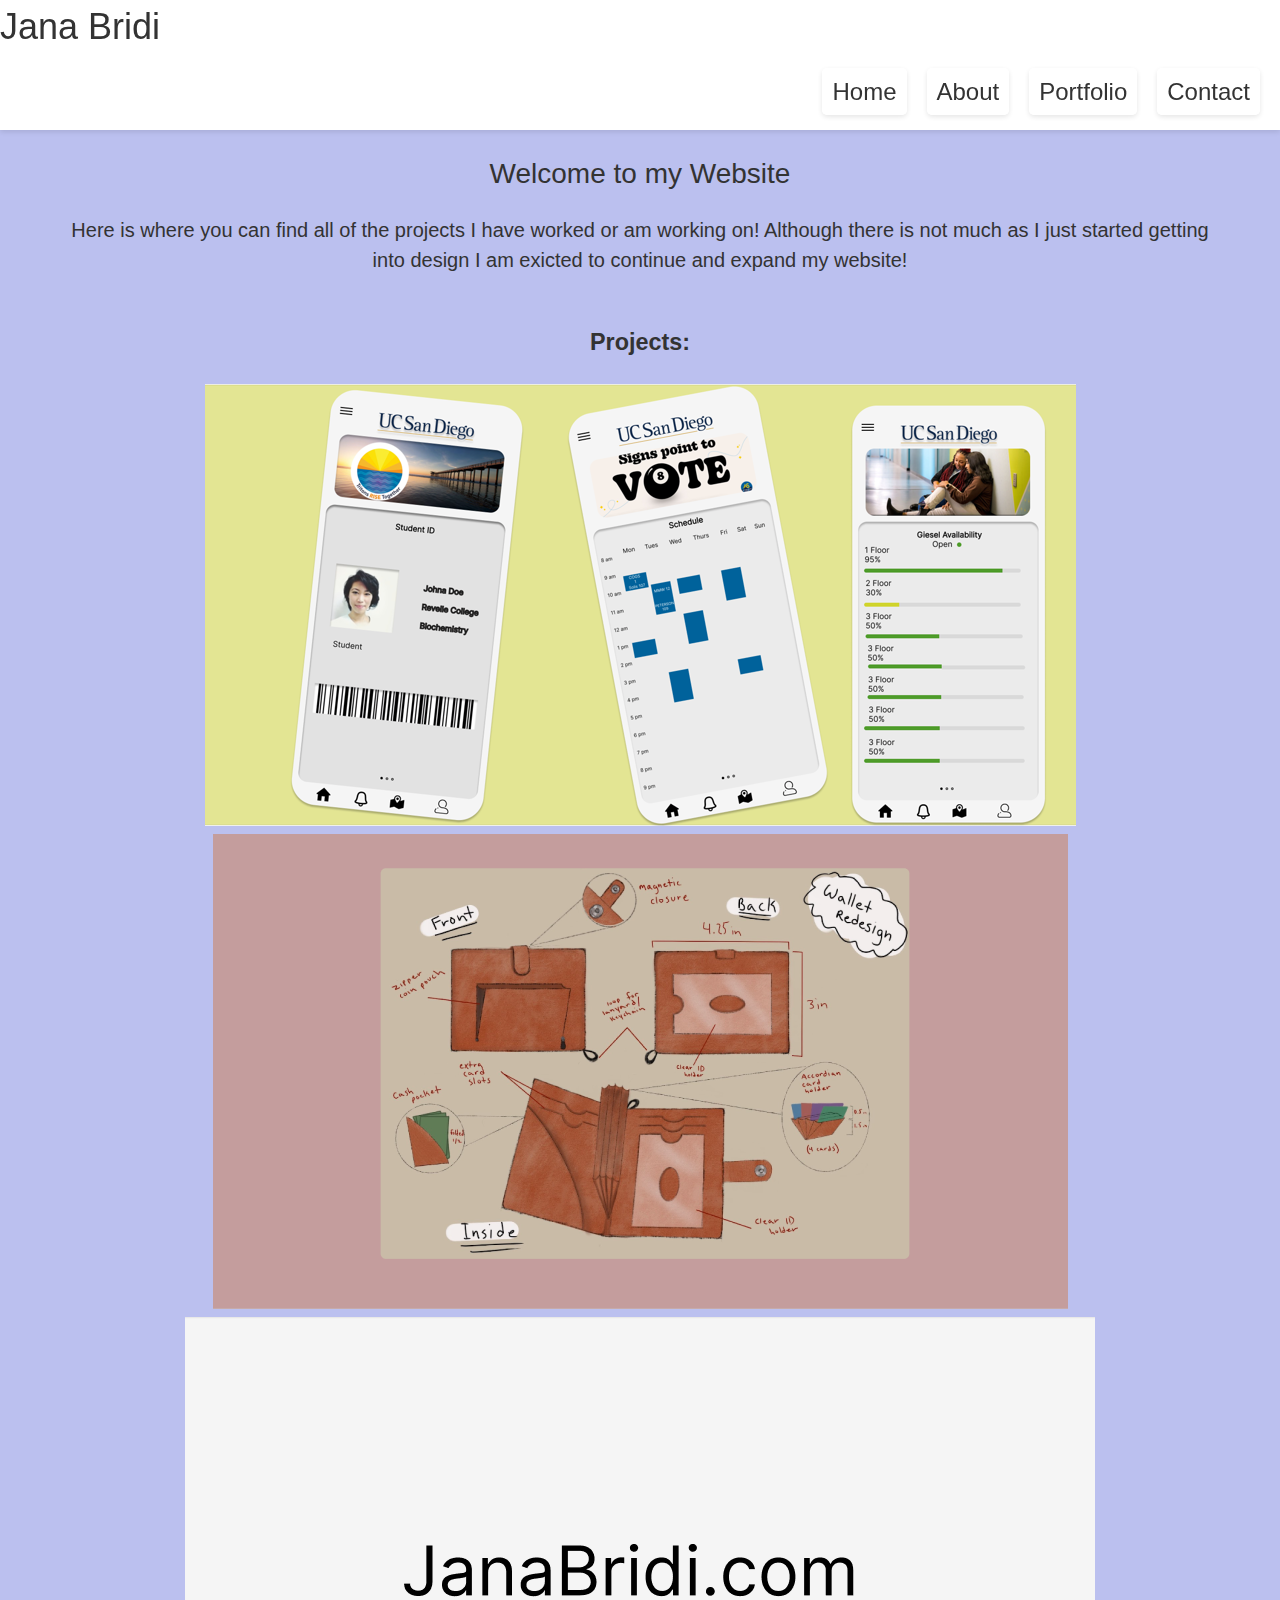
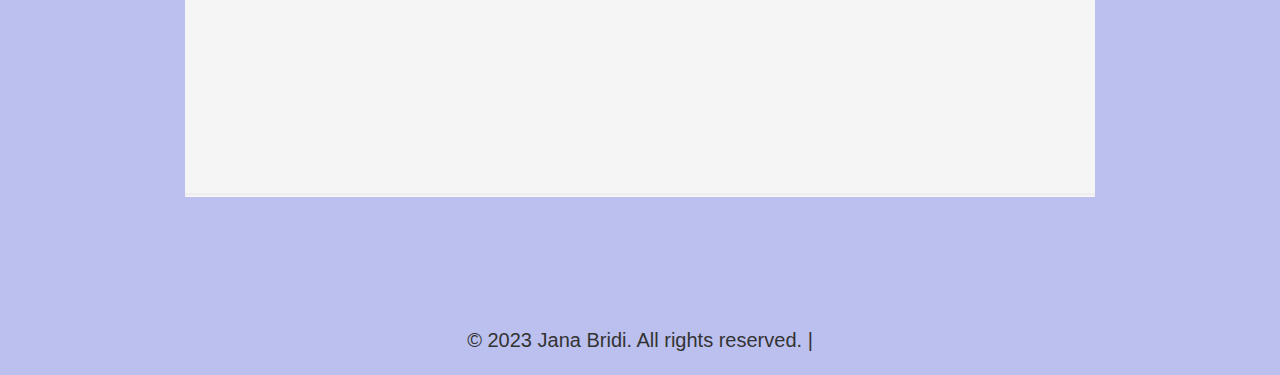
==== index.html @ 3e626bbe "Add files via upload" ====
<!DOCTYPE html>
<html>
<head>
	<title>Jana Bridi - UX Portfolio</title>
	<meta charset="utf-8">
	<meta name="viewport" content="width=device-width, initial-scale=1">
	<link rel="stylesheet" type="text/css" href="style.css">
</head>
<body>
	<header>
		<div class="logo">
			<h1>Jana Bridi</h1>
		</div>
		<nav>
			<ul>
				<li><a href="index.html">Home</a></li>
				<li><a href="about.html">About</a></li>
				<li><a href="project1.html">Portfolio</a></li>
				<li><a href="contact.html">Contact</a></li>
			</ul>
		</nav>
	</header>
	<main>
		<section class="hero">
			<h2>Welcome to my Website</h2>
			<p>Here is where you can find all of the projects I have worked or am working on!
                Although there is not much as I just started getting into design I am exicted to continue and expand my website!
            </p>
		</section>
		<section class="portfolio">
			<h3>Projects:</h3>
			<div class="buttons">
				<a href="project1.html"><img src="image1.png" alt="Portfolio 1"></a>
				<a href="portfolio2.html"><img src="image2.png" alt="Portfolio 2"></a>
				<a href="portfolio3.html"><img src="image3.png" alt="Portfolio 3"></a>
				
			</div>
		</section>
	</main>
	<footer>
		<p>&copy; 2023 Jana Bridi. All rights reserved. | <a href="#footnote"></a></p>
		<div id="footnote">
		</div>
	</footer>
</body>
</html>
---- style.css ----
/* Global styles */
body {
    font-family: 'Helvetica Neue', Helvetica, Arial, sans-serif;
    font-size: 20px;
    line-height: 1.5;
    color: #333;
    background-color: #bbc0ef;
    text-align: center
  }
  
  h1, h2 {
    font-weight: normal;
  }
  
  a {
    color: #333;
    text-decoration: none;
    transition: all 0.3s ease;
  }
  
  a:hover {
    color: #ff6b6b;
  }
  
  /* Header styles */
  header {
    
    background-color: #fff;
    box-shadow: 0px 2px 5px rgba(0, 0, 0, 0.1);
    position: fixed;
    top: 0;
    left: 0;
    right: 0;
    z-index: 999;
    
  }
  
  header h1 {
    font-size: 36px;
    margin: 0 auto;
    text-align: left;
  }
  
  nav {
    margin-right: 20px;
  }
  
  nav ul {
    list-style: none;
    display: flex;
    justify-content: flex-end;
  }
  
  nav li {
    margin-left: 20px;
  }
  
  nav a {
    font-size: 18px;
    padding: 10px;
    border-radius: 5px;
    box-shadow: 0px 2px 5px rgba(0, 0, 0, 0.1);
  }
  
  nav a:hover {
    background-color: #ff6b6b;
    color: #fff;
    box-shadow: 0px 5px 10px rgba(0, 0, 0, 0.2);
  }
  
  /* Main styles */
  main {
    margin-top: 80px;
    padding: 50px;
  }
  
  section {
    margin-bottom: 50px;
  }
  
  h2 {
    font-size: 28px;
    margin-bottom: 20px;
  }
  
  ul {
    list-style: none;
  }
  
  li a {
    font-size: 24px;
    padding: 10px;
    border-radius: 5px;
    background-color: #fff;
    box-shadow: 0px 2px 5px rgba(0, 0, 0, 0.1);
    transition: all 0.3s ease;
  }
  
  li a:hover {
    background-color: #5c68d8;
    color: #fff;
    box-shadow: 0px 5px 10px rgba(0, 0, 0, 0.2);
  }
  
  nav img {
    max-width: 50%;
    height: auto;
    margin-top: 20px;
    margin-bottom: 40px;
    box-shadow: 0px 20000px 5px rgba(0, 0, 0, 0.1);
    width: 200px; /* make the images wider */
    display: block; /* place them on separate lines */
  }
  
  
  button {
    font-size: 18px;
    padding: 10px 20px;
    border: none;
    border-radius: 5px;
    background-color: #ff6b6b;
    color: #fff;
    cursor: pointer;
    transition: all 0.3s ease;
  }
  
  button:hover {
    background-color: #f04
  }
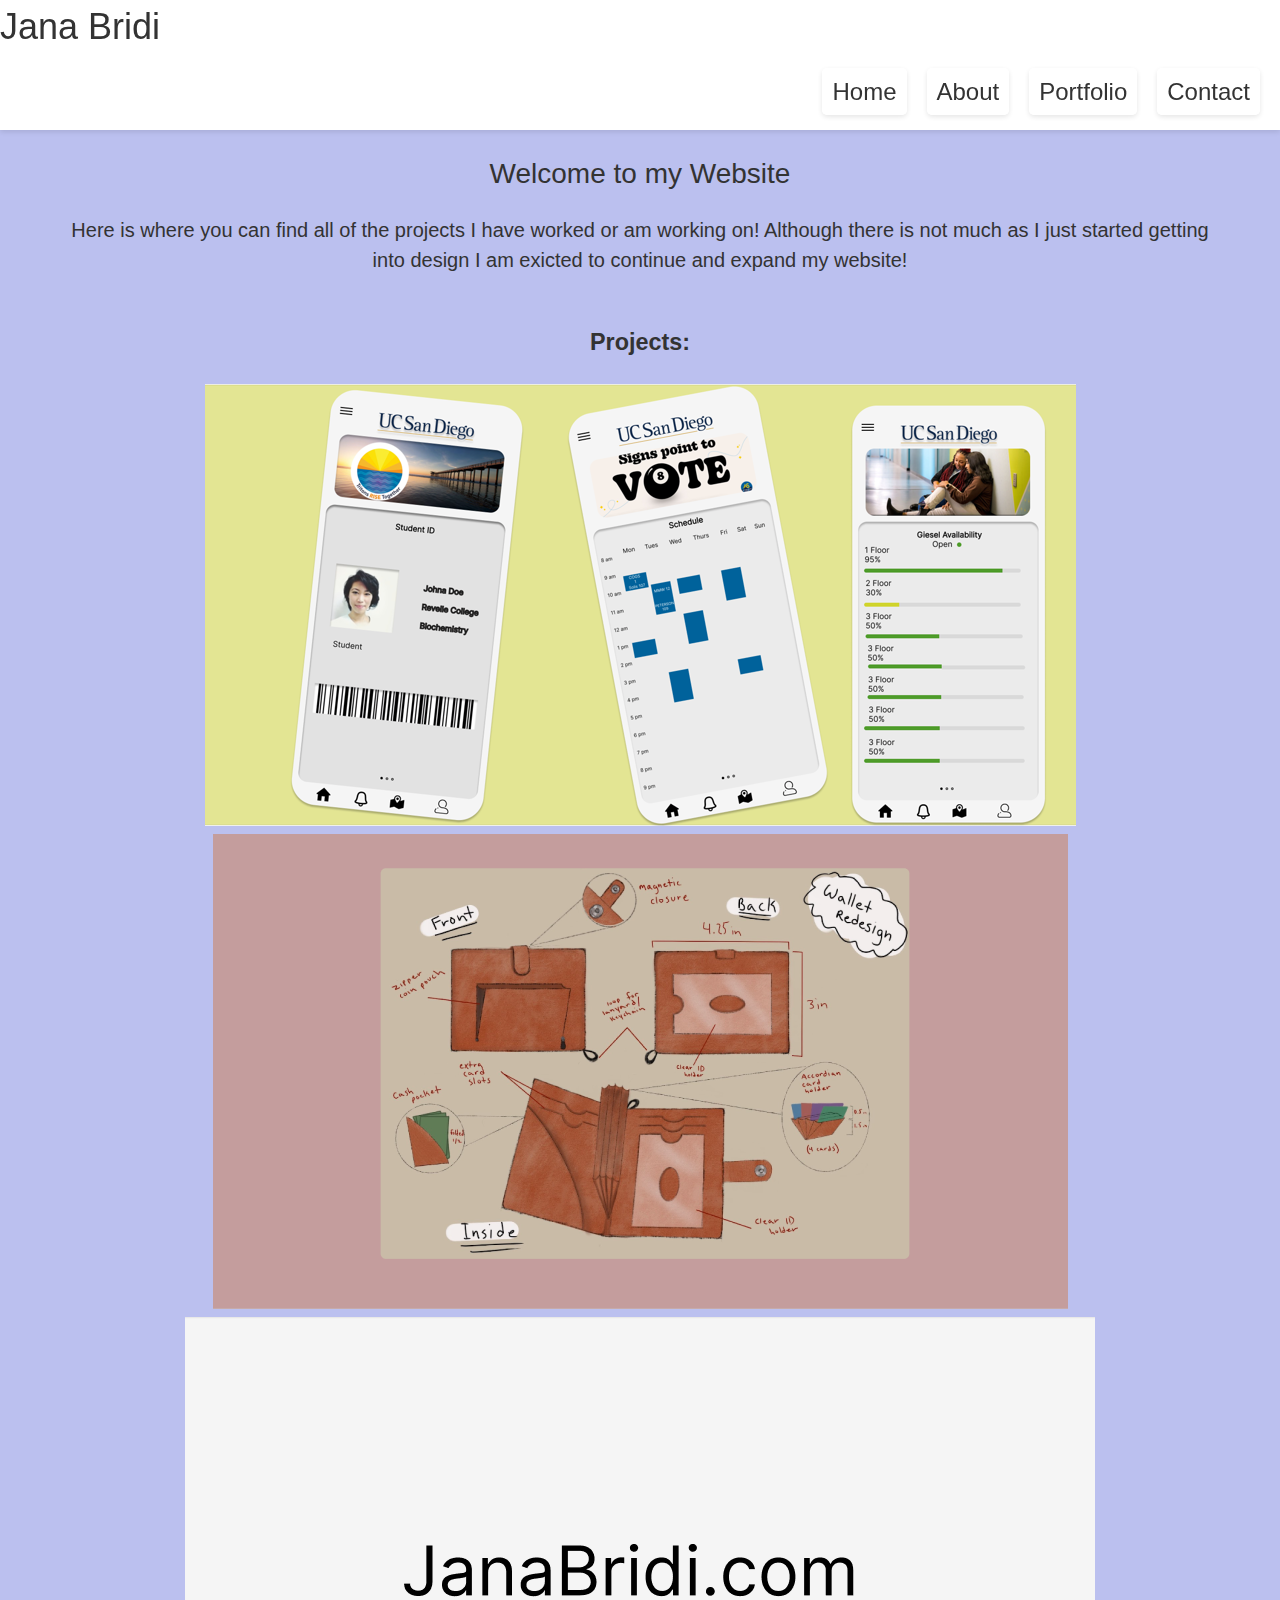
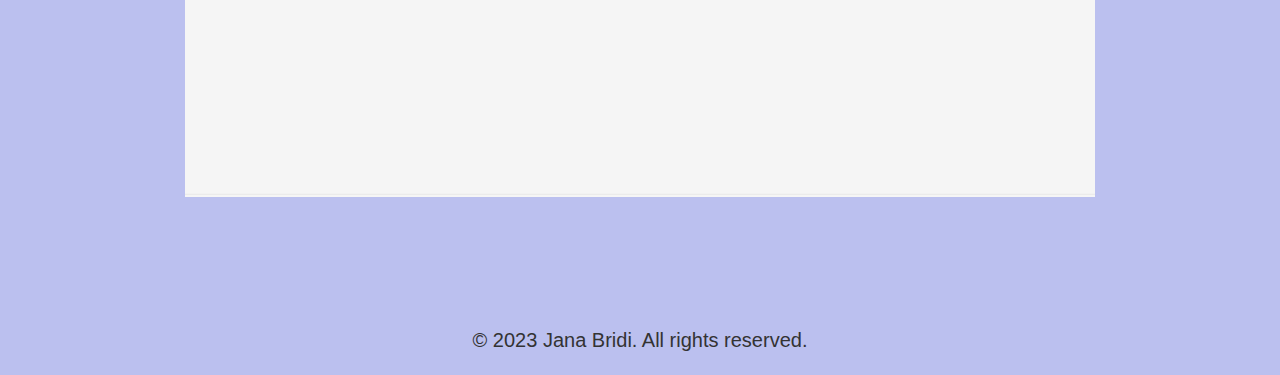
==== commit ef8d634e: "Update index.html" ====
--- a/index.html
+++ b/index.html
@@ -38,7 +38,7 @@
 		</section>
 	</main>
 	<footer>
-		<p>&copy; 2023 Jana Bridi. All rights reserved. | <a href="#footnote"></a></p>
+		<p>&copy; 2023 Jana Bridi. All rights reserved. <a href="#footnote"></a></p>
 		<div id="footnote">
 		</div>
 	</footer>
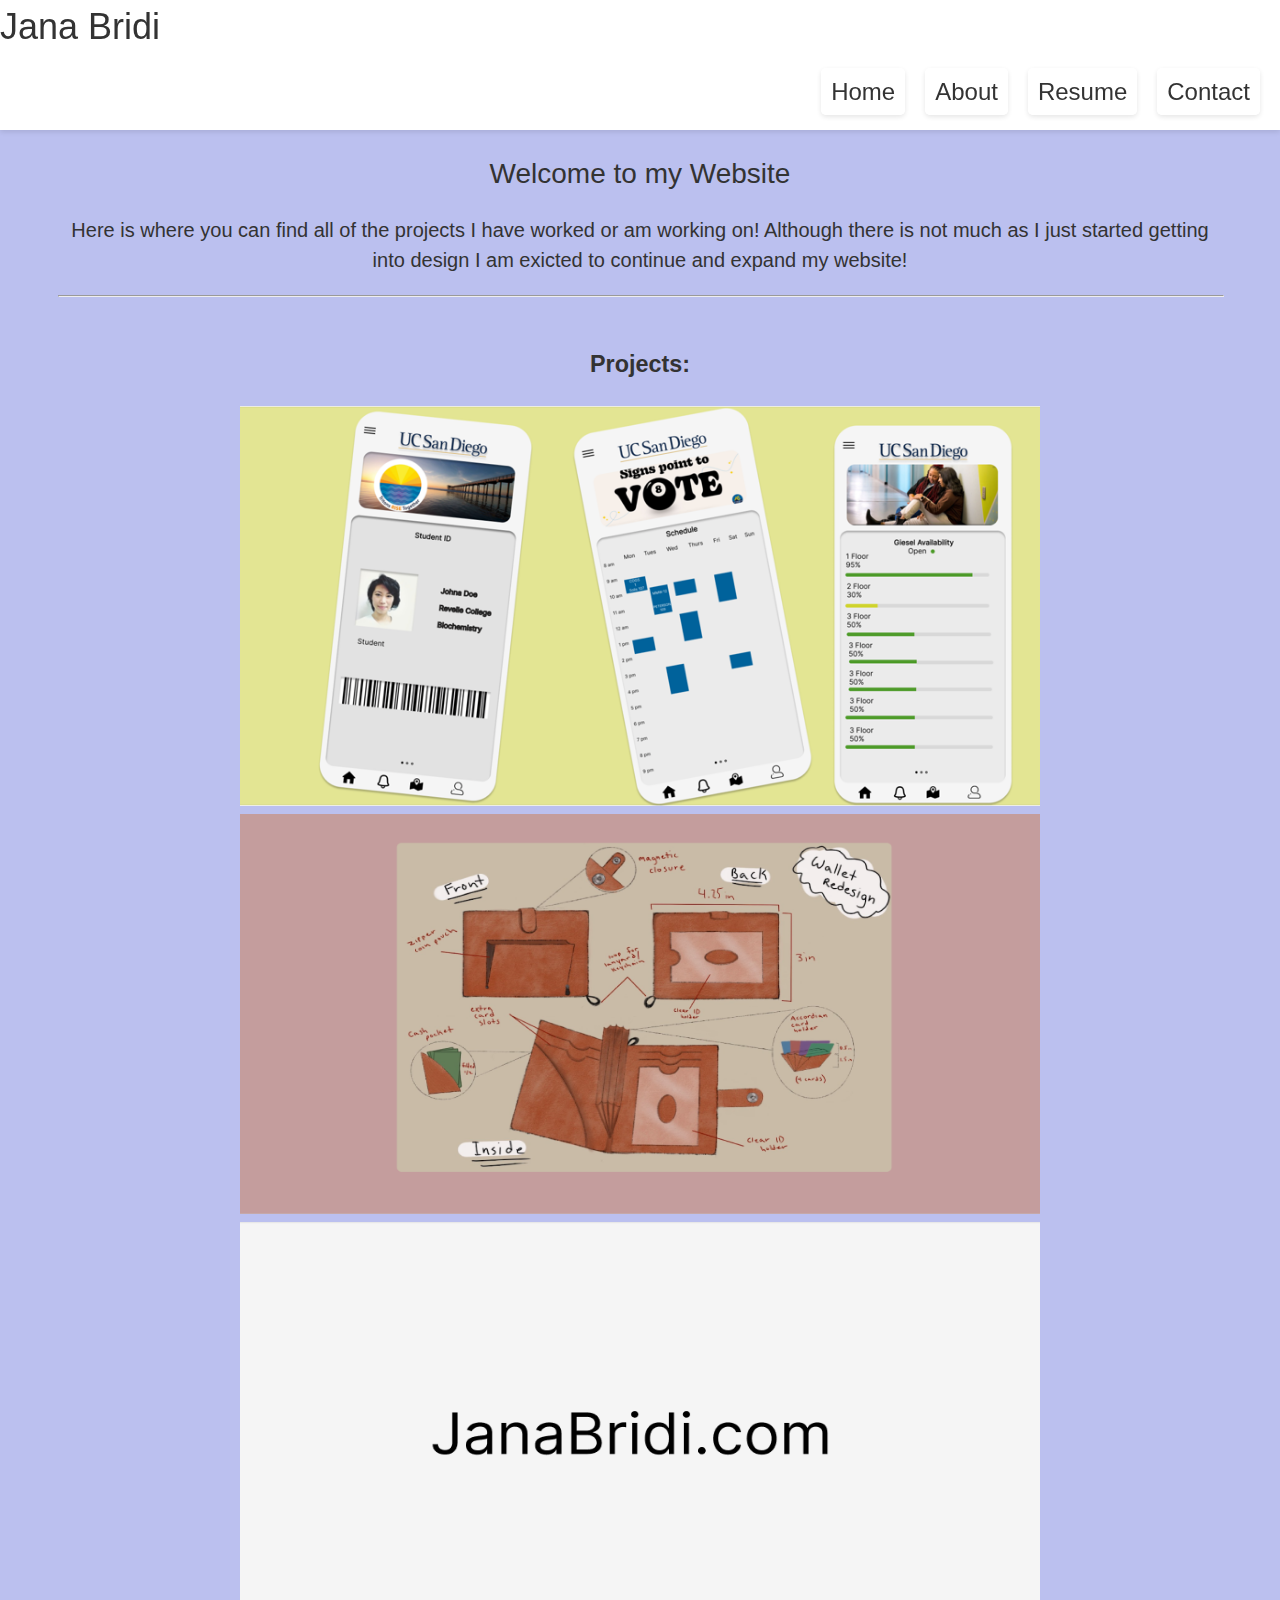
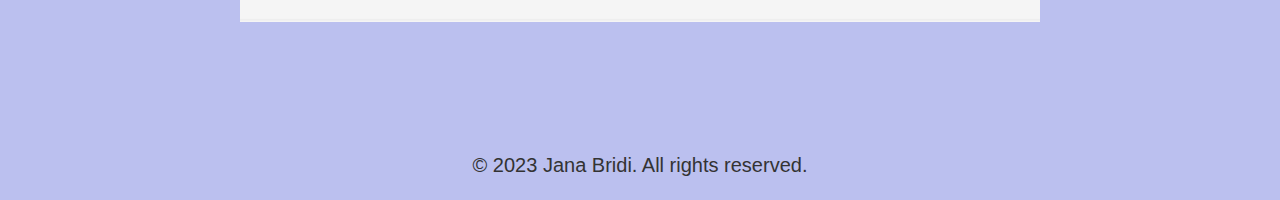
==== commit fb527248: "Update index.html" ====
--- a/index.html
+++ b/index.html
@@ -15,7 +15,7 @@
 			<ul>
 				<li><a href="index.html">Home</a></li>
 				<li><a href="about.html">About</a></li>
-				<li><a href="project1.html">Portfolio</a></li>
+				<li><a href="https://docs.google.com/document/d/1hrSS5-GvTVm4da7i2VWKf1_ZewiRsLDrEFcftGYh-sU/edit">Resume</a></li>
 				<li><a href="contact.html">Contact</a></li>
 			</ul>
 		</nav>
@@ -25,20 +25,21 @@
 			<h2>Welcome to my Website</h2>
 			<p>Here is where you can find all of the projects I have worked or am working on!
                 Although there is not much as I just started getting into design I am exicted to continue and expand my website!
+                <hr width="100%">
             </p>
 		</section>
 		<section class="portfolio">
 			<h3>Projects:</h3>
 			<div class="buttons">
-				<a href="project1.html"><img src="image1.png" alt="Portfolio 1"></a>
-				<a href="portfolio2.html"><img src="image2.png" alt="Portfolio 2"></a>
-				<a href="portfolio3.html"><img src="image3.png" alt="Portfolio 3"></a>
+				<a href="project1.html"><img src="image1.png"  width="800" height="400" alt="Portfolio 1"></a>
+				<a href="Project2.html"><img src="image2.png" width="800" height="400" alt="Portfolio 2"></a>
+				<a href="project3.html"><img src="image3.png" width="800" height="400" alt="Portfolio 3"></a>
 				
 			</div>
 		</section>
 	</main>
 	<footer>
-		<p>&copy; 2023 Jana Bridi. All rights reserved. <a href="#footnote"></a></p>
+		<p>&copy; 2023 Jana Bridi. All rights reserved.  <a href="#footnote"></a></p>
 		<div id="footnote">
 		</div>
 	</footer>
